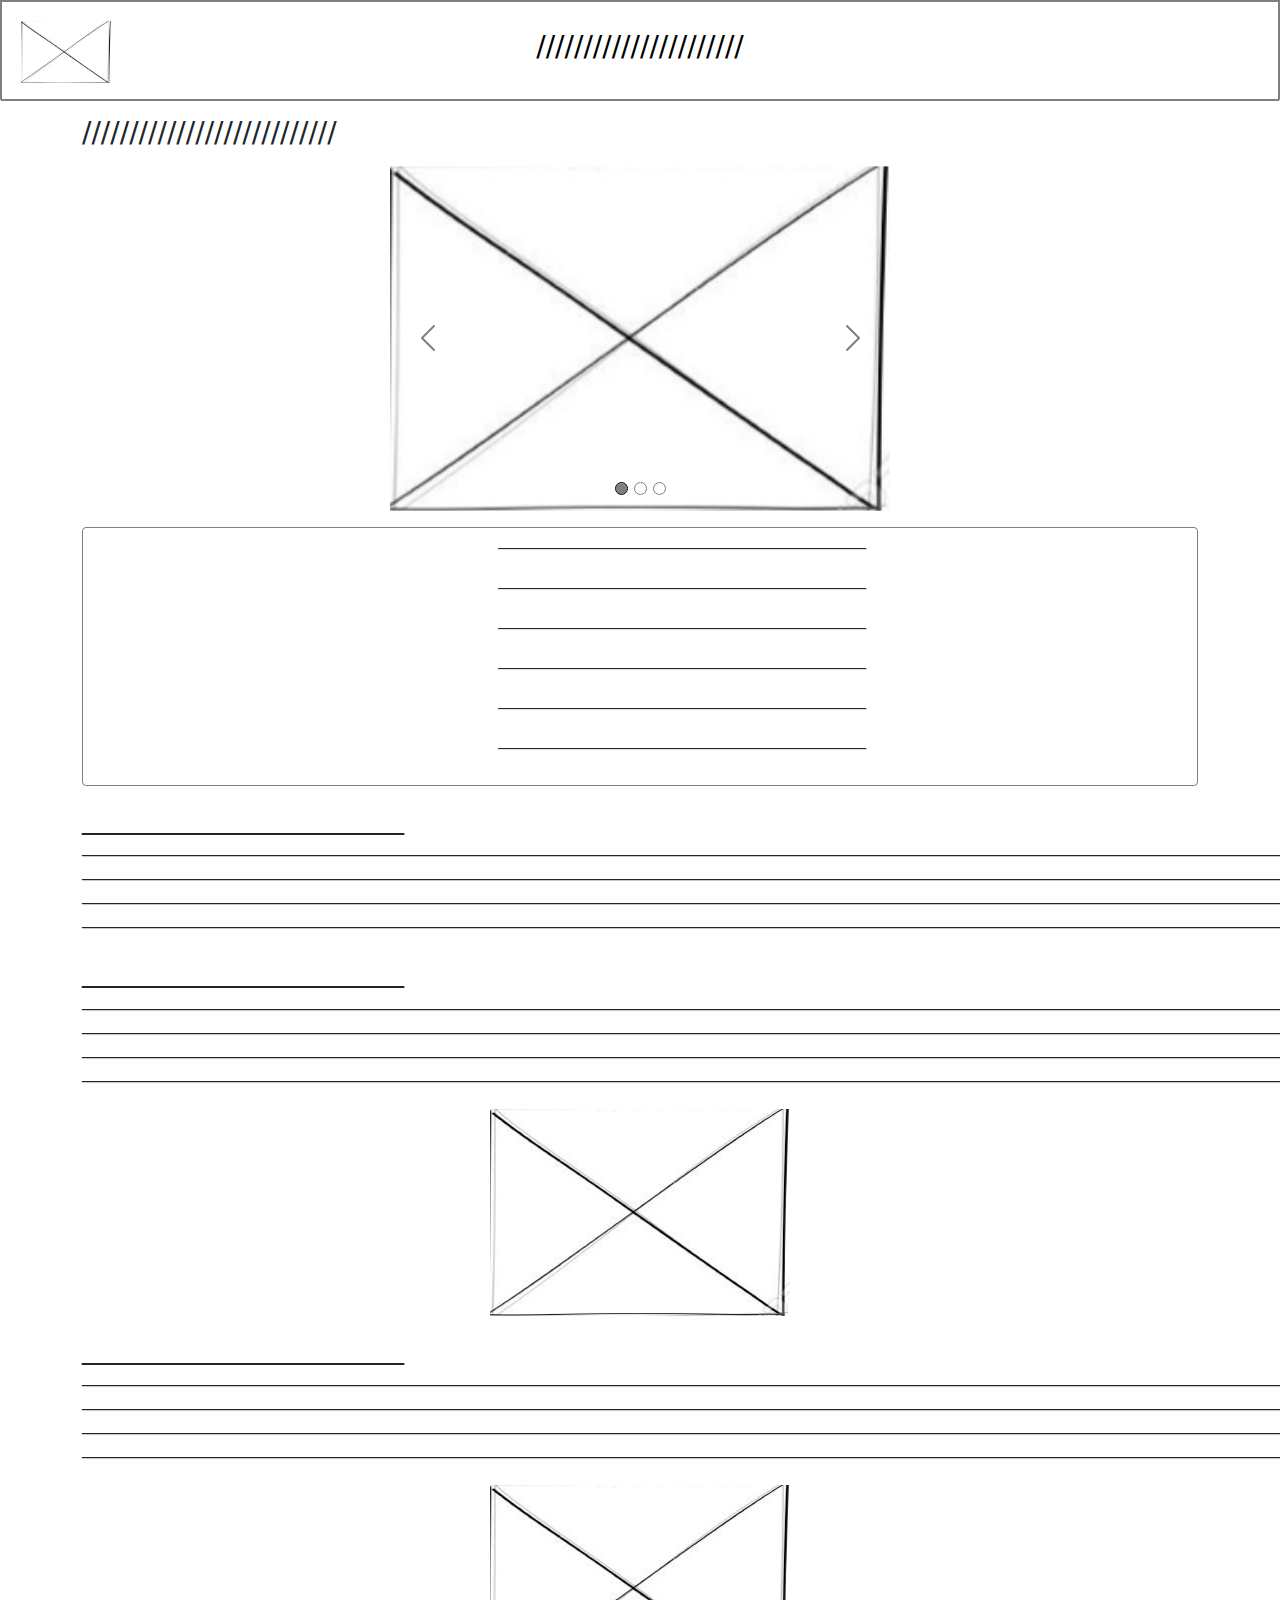
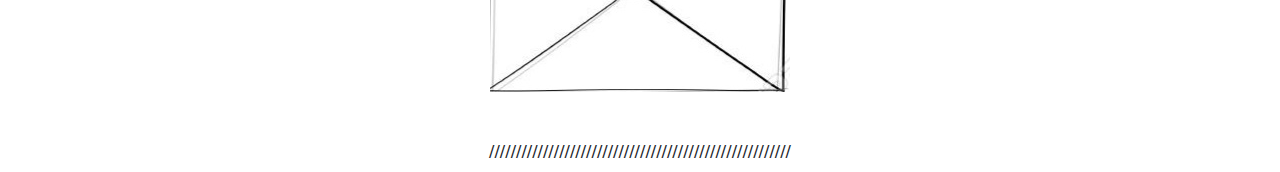
==== resultado.html @ 0c684b6c "Versión con bootstrap" ====
<!doctype html>
<html lang="en">

<head>
  <title>Carousel 01</title>
  <meta charset="utf-8">
  <meta name="viewport" content="width=device-width, initial-scale=1, shrink-to-fit=no">
  <link rel="stylesheet" href="css/bootstrap.min.css">
  <link rel="stylesheet" href="css/custom.css">
  <script src="https://code.jquery.com/jquery-3.2.1.slim.min.js"
    integrity="sha384-KJ3o2DKtIkvYIK3UENzmM7KCkRr/rE9/Qpg6aAZGJwFDMVNA/GpGFF93hXpG5KkN"
    crossorigin="anonymous"></script>
  <script src="https://cdnjs.cloudflare.com/ajax/libs/popper.js/1.12.9/umd/popper.min.js"
    integrity="sha384-ApNbgh9B+Y1QKtv3Rn7W3mgPxhU9K/ScQsAP7hUibX39j7fakFPskvXusvfa0b4Q"
    crossorigin="anonymous"></script>
  <script src="https://maxcdn.bootstrapcdn.com/bootstrap/4.0.0/js/bootstrap.min.js"
    integrity="sha384-JZR6Spejh4U02d8jOt6vLEHfe/JQGiRRSQQxSfFWpi1MquVdAyjUar5+76PVCmYl"
    crossorigin="anonymous"></script>

</head>

<body>

  <header>
    <nav class="contenedor position-relative verBorde">
        <div class="position-relative verBorde titulo d-flex justify-content-center align-items-center">
            <a href="index.html" class="links">
                <h3 class="px-3">//////////////////////</h3>
            </a>
        </div>
        <div class="position-absolute posicion">
            <img class="imgs" id="logo" src="img/img.jpg" alt="logo" />
         </div>
    </nav>
</header>

  <main>
    <div class="container">
      <h3 class="my-3">///////////////////////////</3>
    </div>

    <!--SLIDER DE IMÁGENES-->
    <div class="containter justify-content-center">
      <div class="contenedor-slider mt-2">
        <div id="carouselExampleCaptions" class="carousel slide" data-bs-ride="carousel">
          <div class="carousel-indicators">
            <button type="button" data-bs-target="#carouselExampleCaptions" data-bs-slide-to="0" class="active"
              aria-current="true" aria-label="Slide 1"></button>
            <button type="button" data-bs-target="#carouselExampleCaptions" data-bs-slide-to="1"
              aria-label="Slide 2"></button>
            <button type="button" data-bs-target="#carouselExampleCaptions" data-bs-slide-to="2"
              aria-label="Slide 3"></button>
          </div>
          <div class="carousel-inner">
            <div class="carousel-item active">
              <img src="img/img.jpg" class="d-block w-100 img" alt="...">
            </div>
            <div class="carousel-item">
              <img src="img/img.jpg" class="d-block w-100 img" alt="...">
            </div>
            <div class="carousel-item">
              <img src="img/img.jpg" class="d-block w-100 img" alt="...">
            </div>
          </div>
          <button class="carousel-control-prev" type="button" data-bs-target="#carouselExampleCaptions"
            data-bs-slide="prev">
            <span class="carousel-control-prev-icon" aria-hidden="true"></span>
          </button>
          <button class="carousel-control-next" type="button" data-bs-target="#carouselExampleCaptions"
            data-bs-slide="next">
            <span class="carousel-control-next-icon" aria-hidden="true"></span>
          </button>
        </div>
      </div>
    </div>


    <!--MAPA DE LA UBICACIÓN DE LAS PARROQUIAS-->
    <div class="container">
      <div class="card verBorde mt-3">
        <div class="row">
          <div class="col-4">
            <iframe
              src="https://www.google.com/maps/embed?pb=!1m18!1m12!1m3!1d63972892.73142174!2d-107.43530425!3d11.863562000000002!2m3!1f0!2f0!3f0!3m2!1i1024!2i768!4f13.1!3m3!1m2!1s0x8467bda3440b7c6f%3A0xe791a5e0acaafcd3!2zQW3DqXJpY2E!5e0!3m2!1ses!2sec!4v1631318618605!5m2!1ses!2sec"
              width="400" height="250" style="border:0;" allowfullscreen="" loading="lazy"></iframe>
          </div>
          <div class="col-8 px-5">
            <p>______________________________________________</p>
            <p>______________________________________________</p>
            <p>______________________________________________</p>
            <p>______________________________________________</p>
            <p>______________________________________________</p>
            <p>______________________________________________</p>
          </div>
        </div>
      </div>
    </div>

    <!--CONTENIDO -->
    <div class="container mt-3 ">
      <section class="pb-2">
        <h3 class="p-0 m-0">_______________________</h3>
        <p class="p-0 m-0">
          ____________________________________________________________________________________________________________________________________________________________________
        </p>
        <p class="p-0 m-0">
          ____________________________________________________________________________________________________________________________________________________________________
        </p>
        <p class="p-0 m-0">
          ____________________________________________________________________________________________________________________________________________________________________
        </p>
        <p class="p-0 m-0">
          ____________________________________________________________________________________________________________________________________________________________________
        </p>
      </section>
    </div>
    <!--CONTENIDO -->
    <div class="container mt-3 ">
      <section class="pb-2">
        <h3 class="p-0 m-0">_______________________</h3>
        <p class="p-0 m-0">
          ____________________________________________________________________________________________________________________________________________________________________
        </p>
        <p class="p-0 m-0">
          ____________________________________________________________________________________________________________________________________________________________________
        </p>
        <p class="p-0 m-0">
          ____________________________________________________________________________________________________________________________________________________________________
        </p>
        <p class="p-0 m-0">
          ____________________________________________________________________________________________________________________________________________________________________
        </p>
      </section>
    </div>

    <!--IMÁGENES-->
    <div class="container text-center mt-3">
      <img src="img/img.jpg" alt="">
    </div>

    <!--CONTENIDO -->
    <div class="container mt-3 ">
      <section class="pb-2">
        <h3 class="p-0 m-0">_______________________</h3>
        <p class="p-0 m-0">
          ____________________________________________________________________________________________________________________________________________________________________
        </p>
        <p class="p-0 m-0">
          ____________________________________________________________________________________________________________________________________________________________________
        </p>
        <p class="p-0 m-0">
          ____________________________________________________________________________________________________________________________________________________________________
        </p>
        <p class="p-0 m-0">
          ____________________________________________________________________________________________________________________________________________________________________
        </p>
      </section>
    </div>

    <!--IMÁGENES-->
    <div class="container text-center mt-3">
      <img src="img/img.jpg" alt="">
    </div>

    <!--CONTENIDO -->
    <div class="container mt-3 text-center mt-5 mb-2">
      <p class="p-0 m-0">
        ////////////////////////////////////////////////////////
      </p>
    </div>

  </main>
  <footer>
    <script src="js/jquery-3.6.0.min.js"></script>
    <script src="js/bootstrap.min.js"></script>
    <script src="js/popper.js"></script>
    <script src="js/main.js"></script>
  </footer>
</body>

</html>
---- css/custom.css ----
.contenedor-slider{
    width: 500px;
    margin-left: auto;
    margin-right: auto;
}

.carousel-indicators li {
    border-color: #777;
}

.carousel-indicators .active {
    background-color: #777;
}

#btnBuscar{
    border: solid #ced4da 1px;
}

#ctnFiltrar{
    padding: 100px;
}

#ctnNumBusqueda{
    padding: 10px;
}

#ctnResultado{
    padding: 10px;
}

.verBorde{
    border: solid grey 1px;
}

#buscador{
    padding-right: 10% !important;
}

#opcionSeleccionar{
    padding-left: 20% !important;
}

#opcionesBuscar{
    background-color: #e9ecef !important;
    border-color: #ced4da;
}

.caja{
    border-color: grey;
}

.caja:hover{
    cursor: pointer;
}

#img{
    width: 300px;
    height: 150px;
    border: solid grey 1px;
}
.imgs {
  border-radius: 4px;
  padding: 20px;
  width: 130px;
}
.imgs:hover{
    cursor: pointer;
}

.bg{
  background-color: dimgray;
}
.contenedor{
  width: 100%;
  height: 100px;
}
.posicion{
  top: 0px;
}
.titulo{
  height: 100px;
}

.tituloFiltro{
  border-bottom: solid gray 1px;
}
.bordeFiltro{
  border-right: solid gray 1px;
  border-top: solid gray 1px;
}


.carousel-control-prev-icon {
    padding: 10px;
    background-image: url("../img/chevron-left.svg");
}

.carousel-control-next-icon {
    padding: 10px;
    background-image: url("../img/chevron-right.svg");
}

.contenedor-slider .carousel .carousel-indicators button {  
    background-color: white;
    border: solid black 1px;
    border-radius: 50%;
    width: 3px;
    padding: 4px;
}
.contenedor-slider .carousel .carousel-indicators button.active { 
    background-color: grey; 
}
.contornos{
    border-color: grey;
}

.texto{
    color: black;
}

.links{
    text-decoration:none;
    color: black;
}

.links:hover{
    text-decoration:none;
    color: gray;
}
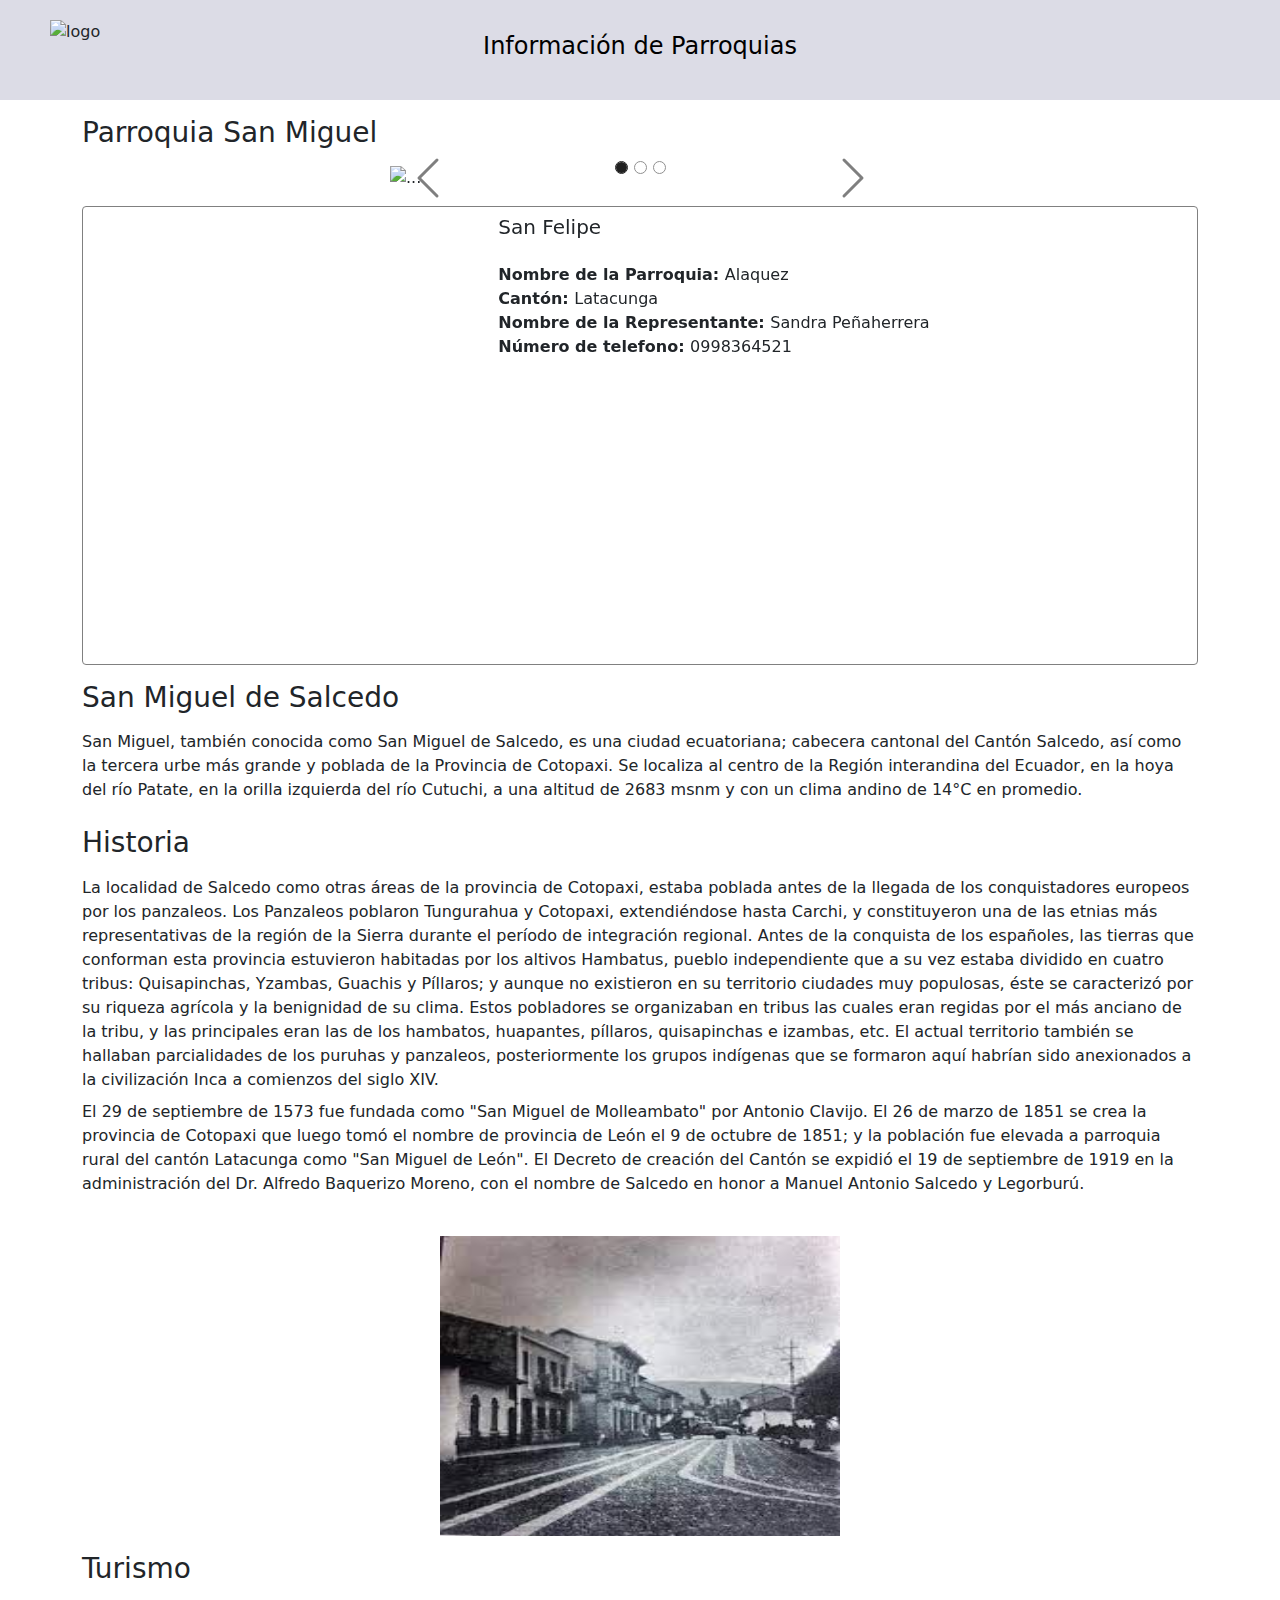
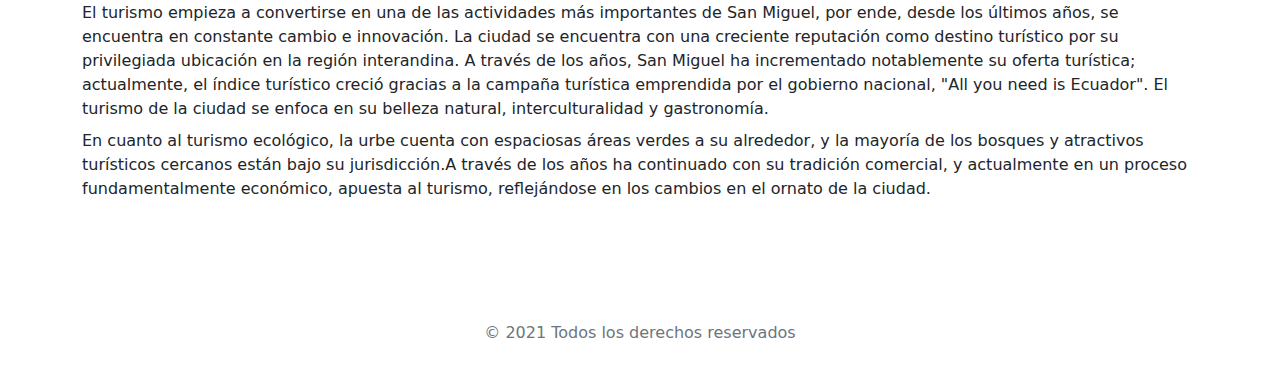
==== commit e3ccf00d: "Add files via upload" ====
--- a/resultado.html
+++ b/resultado.html
@@ -1,181 +1,178 @@
-<!doctype html>
-<html lang="en">
-
-<head>
-  <title>Carousel 01</title>
-  <meta charset="utf-8">
-  <meta name="viewport" content="width=device-width, initial-scale=1, shrink-to-fit=no">
-  <link rel="stylesheet" href="css/bootstrap.min.css">
-  <link rel="stylesheet" href="css/custom.css">
-  <script src="https://code.jquery.com/jquery-3.2.1.slim.min.js"
-    integrity="sha384-KJ3o2DKtIkvYIK3UENzmM7KCkRr/rE9/Qpg6aAZGJwFDMVNA/GpGFF93hXpG5KkN"
-    crossorigin="anonymous"></script>
-  <script src="https://cdnjs.cloudflare.com/ajax/libs/popper.js/1.12.9/umd/popper.min.js"
-    integrity="sha384-ApNbgh9B+Y1QKtv3Rn7W3mgPxhU9K/ScQsAP7hUibX39j7fakFPskvXusvfa0b4Q"
-    crossorigin="anonymous"></script>
-  <script src="https://maxcdn.bootstrapcdn.com/bootstrap/4.0.0/js/bootstrap.min.js"
-    integrity="sha384-JZR6Spejh4U02d8jOt6vLEHfe/JQGiRRSQQxSfFWpi1MquVdAyjUar5+76PVCmYl"
-    crossorigin="anonymous"></script>
-
-</head>
-
-<body>
-
-  <header>
-    <nav class="contenedor position-relative verBorde">
-        <div class="position-relative verBorde titulo d-flex justify-content-center align-items-center">
-            <a href="index.html" class="links">
-                <h3 class="px-3">//////////////////////</h3>
-            </a>
-        </div>
-        <div class="position-absolute posicion">
-            <img class="imgs" id="logo" src="img/img.jpg" alt="logo" />
-         </div>
-    </nav>
-</header>
-
-  <main>
-    <div class="container">
-      <h3 class="my-3">///////////////////////////</3>
-    </div>
-
-    <!--SLIDER DE IMÁGENES-->
-    <div class="containter justify-content-center">
-      <div class="contenedor-slider mt-2">
-        <div id="carouselExampleCaptions" class="carousel slide" data-bs-ride="carousel">
-          <div class="carousel-indicators">
-            <button type="button" data-bs-target="#carouselExampleCaptions" data-bs-slide-to="0" class="active"
-              aria-current="true" aria-label="Slide 1"></button>
-            <button type="button" data-bs-target="#carouselExampleCaptions" data-bs-slide-to="1"
-              aria-label="Slide 2"></button>
-            <button type="button" data-bs-target="#carouselExampleCaptions" data-bs-slide-to="2"
-              aria-label="Slide 3"></button>
-          </div>
-          <div class="carousel-inner">
-            <div class="carousel-item active">
-              <img src="img/img.jpg" class="d-block w-100 img" alt="...">
-            </div>
-            <div class="carousel-item">
-              <img src="img/img.jpg" class="d-block w-100 img" alt="...">
-            </div>
-            <div class="carousel-item">
-              <img src="img/img.jpg" class="d-block w-100 img" alt="...">
-            </div>
-          </div>
-          <button class="carousel-control-prev" type="button" data-bs-target="#carouselExampleCaptions"
-            data-bs-slide="prev">
-            <span class="carousel-control-prev-icon" aria-hidden="true"></span>
-          </button>
-          <button class="carousel-control-next" type="button" data-bs-target="#carouselExampleCaptions"
-            data-bs-slide="next">
-            <span class="carousel-control-next-icon" aria-hidden="true"></span>
-          </button>
-        </div>
-      </div>
-    </div>
-
-
-    <!--MAPA DE LA UBICACIÓN DE LAS PARROQUIAS-->
-    <div class="container">
-      <div class="card verBorde mt-3">
-        <div class="row">
-          <div class="col-4">
-            <iframe
-              src="https://www.google.com/maps/embed?pb=!1m18!1m12!1m3!1d63972892.73142174!2d-107.43530425!3d11.863562000000002!2m3!1f0!2f0!3f0!3m2!1i1024!2i768!4f13.1!3m3!1m2!1s0x8467bda3440b7c6f%3A0xe791a5e0acaafcd3!2zQW3DqXJpY2E!5e0!3m2!1ses!2sec!4v1631318618605!5m2!1ses!2sec"
-              width="400" height="250" style="border:0;" allowfullscreen="" loading="lazy"></iframe>
-          </div>
-          <div class="col-8 px-5">
-            <p>______________________________________________</p>
-            <p>______________________________________________</p>
-            <p>______________________________________________</p>
-            <p>______________________________________________</p>
-            <p>______________________________________________</p>
-            <p>______________________________________________</p>
-          </div>
-        </div>
-      </div>
-    </div>
-
-    <!--CONTENIDO -->
-    <div class="container mt-3 ">
-      <section class="pb-2">
-        <h3 class="p-0 m-0">_______________________</h3>
-        <p class="p-0 m-0">
-          ____________________________________________________________________________________________________________________________________________________________________
-        </p>
-        <p class="p-0 m-0">
-          ____________________________________________________________________________________________________________________________________________________________________
-        </p>
-        <p class="p-0 m-0">
-          ____________________________________________________________________________________________________________________________________________________________________
-        </p>
-        <p class="p-0 m-0">
-          ____________________________________________________________________________________________________________________________________________________________________
-        </p>
-      </section>
-    </div>
-    <!--CONTENIDO -->
-    <div class="container mt-3 ">
-      <section class="pb-2">
-        <h3 class="p-0 m-0">_______________________</h3>
-        <p class="p-0 m-0">
-          ____________________________________________________________________________________________________________________________________________________________________
-        </p>
-        <p class="p-0 m-0">
-          ____________________________________________________________________________________________________________________________________________________________________
-        </p>
-        <p class="p-0 m-0">
-          ____________________________________________________________________________________________________________________________________________________________________
-        </p>
-        <p class="p-0 m-0">
-          ____________________________________________________________________________________________________________________________________________________________________
-        </p>
-      </section>
-    </div>
-
-    <!--IMÁGENES-->
-    <div class="container text-center mt-3">
-      <img src="img/img.jpg" alt="">
-    </div>
-
-    <!--CONTENIDO -->
-    <div class="container mt-3 ">
-      <section class="pb-2">
-        <h3 class="p-0 m-0">_______________________</h3>
-        <p class="p-0 m-0">
-          ____________________________________________________________________________________________________________________________________________________________________
-        </p>
-        <p class="p-0 m-0">
-          ____________________________________________________________________________________________________________________________________________________________________
-        </p>
-        <p class="p-0 m-0">
-          ____________________________________________________________________________________________________________________________________________________________________
-        </p>
-        <p class="p-0 m-0">
-          ____________________________________________________________________________________________________________________________________________________________________
-        </p>
-      </section>
-    </div>
-
-    <!--IMÁGENES-->
-    <div class="container text-center mt-3">
-      <img src="img/img.jpg" alt="">
-    </div>
-
-    <!--CONTENIDO -->
-    <div class="container mt-3 text-center mt-5 mb-2">
-      <p class="p-0 m-0">
-        ////////////////////////////////////////////////////////
-      </p>
-    </div>
-
-  </main>
-  <footer>
-    <script src="js/jquery-3.6.0.min.js"></script>
-    <script src="js/bootstrap.min.js"></script>
-    <script src="js/popper.js"></script>
-    <script src="js/main.js"></script>
-  </footer>
-</body>
-
+<!doctype html>
+<html lang="en">
+
+<head>
+  <title>Carousel 01</title>
+  <meta charset="utf-8">
+  <meta name="viewport" content="width=device-width, initial-scale=1, shrink-to-fit=no">
+  <link rel="stylesheet" href="css/bootstrap.min.css">
+  <link rel="stylesheet" href="css/custom.css">
+
+</head>
+
+<body>
+
+  <header>
+    <nav class="contenedor position-relative nav-color">
+      <div class="position-relative titulo d-flex justify-content-center align-items-center">
+        <a href="index.html" class="links">
+          <h4 class="px-3">Información de Parroquias</h4>
+        </a>
+      </div>
+      <div class="position-absolute posicion">
+        <img class="logo" id="logo" src="img/logo.jpg" alt="logo" />
+      </div>
+    </nav>
+  </header>
+
+  <main>
+    <div class="container">
+      <h3 class="my-3">Parroquia San Miguel</3>
+    </div>
+
+    <!--SLIDER DE IMÁGENES-->
+    <div class="containter justify-content-center">
+      <div class="contenedor-slider mt-2">
+        <div id="carouselExampleCaptions" class="carousel slide" data-bs-ride="carousel">
+          <div class="carousel-indicators">
+            <button type="button" data-bs-target="#carouselExampleCaptions" data-bs-slide-to="0" class="active"
+              aria-current="true" aria-label="Slide 1"></button>
+            <button type="button" data-bs-target="#carouselExampleCaptions" data-bs-slide-to="1"
+              aria-label="Slide 2"></button>
+            <button type="button" data-bs-target="#carouselExampleCaptions" data-bs-slide-to="2"
+              aria-label="Slide 3"></button>
+          </div>
+          <div class="carousel-inner">
+            <div class="carousel-item active">
+              <img src="https://iwanatrip.com/images/fullsize/1370iglesia-de-san-miguel-de-salcedo4.jpg"
+                class="d-block w-100 img" alt="...">
+            </div>
+            <div class="carousel-item">
+              <img src="https://encrypted-tbn0.gstatic.com/images?q=tbn:ANd9GcRimFS3optbkM8jq1iqbDSO5OmFu9h9c4hzKg&usqp=CAU"
+                class="d-block w-100 img" alt="...">
+            </div>
+            <div class="carousel-item">
+              <img src="https://conociendoecuador.com/wp-content/uploads/2019/05/DSCF1604.jpg"
+                class="d-block w-100 img" alt="...">
+            </div>
+          </div>
+          <button class="carousel-control-prev" type="button" data-bs-target="#carouselExampleCaptions"
+            data-bs-slide="prev">
+            <span class="carousel-control-prev-icon" aria-hidden="true"></span>
+          </button>
+          <button class="carousel-control-next" type="button" data-bs-target="#carouselExampleCaptions"
+            data-bs-slide="next">
+            <span class="carousel-control-next-icon" aria-hidden="true"></span>
+          </button>
+        </div>
+      </div>
+    </div>
+
+
+    <!--MAPA DE LA UBICACIÓN DE LAS PARROQUIAS-->
+    <div class="container">
+      <div class="card verBorde mt-3">
+        <div class="row">
+          <div class="col-4">
+            <iframe src="https://www.google.com/maps/embed?pb=!1m18!1m12!1m3!1d31913.291613274683!2d-78.60863706359076!3d-1.0396958426829772!2m3!1f0!2f0!3f0!3m2!1i1024!2i768!4f13.1!3m3!1m2!1s0x91d47cb7ba4c6933%3A0xb15e57fcb89abbed!2sSalcedo!5e0!3m2!1ses-419!2sec!4v1631538008359!5m2!1ses-419!2sec" width="600" height="450" style="border:0;" allowfullscreen="" loading="lazy"></iframe>
+          </div>
+          <div class="col-8 px-5">
+            <h5 class="card-title pt-2">San Felipe </h5>
+            <p class="p-0 pt-3 m-0"><b>Nombre de la Parroquia: </b> Alaquez</p>
+            <p class="p-0 m-0"><b>Cantón: </b> Latacunga</p>
+            <p class="p-0 m-0"><b>Nombre de la Representante: </b> Sandra Peñaherrera</p>
+            <p class="p-0 m-0"><b>Número de telefono: </b> 0998364521</p>
+          </div>
+        </div>
+      </div>
+    </div>
+
+    <!--CONTENIDO -->
+    <div class="container mt-3 ">
+      <section class="pb-2">
+        <h3 class="p-0 mb-3">San Miguel de Salcedo</h3>
+        <p class="p-0 m-0">
+          San Miguel, también conocida como San Miguel de Salcedo, es una ciudad ecuatoriana; cabecera cantonal del
+          Cantón Salcedo, así como la tercera urbe más grande y poblada de la Provincia de Cotopaxi. Se localiza al
+          centro de la Región interandina del Ecuador, en la hoya del río Patate, en la orilla izquierda del río
+          Cutuchi, a una altitud de 2683 msnm y con un clima andino de 14°C en promedio.
+        </p>
+
+      </section>
+    </div>
+    <!--CONTENIDO -->
+    <div class="container mt-3 ">
+      <section class="pb-2">
+        <h3 class="p-0 mb-3">Historia</h3>
+        <p class="p-0 m-0">
+          La localidad de Salcedo como otras áreas de la provincia de Cotopaxi, estaba poblada antes de la llegada de
+          los conquistadores europeos por los panzaleos. Los Panzaleos poblaron Tungurahua y Cotopaxi, extendiéndose
+          hasta Carchi, y constituyeron una de las etnias más representativas de la región de la Sierra durante el
+          período de integración regional. Antes de la conquista de los españoles, las tierras que conforman esta
+          provincia estuvieron habitadas por los altivos Hambatus, pueblo independiente que a su vez estaba dividido en
+          cuatro tribus: Quisapinchas, Yzambas, Guachis y Píllaros; y aunque no existieron en su territorio ciudades muy
+          populosas, éste se caracterizó por su riqueza agrícola y la benignidad de su clima. Estos pobladores se
+          organizaban en tribus las cuales eran regidas por el más anciano de la tribu, y las principales eran las de
+          los hambatos, huapantes, píllaros, quisapinchas e izambas, etc. El actual territorio también se hallaban
+          parcialidades de los puruhas y panzaleos, posteriormente los grupos indígenas que se formaron aquí habrían
+          sido anexionados a la civilización Inca a comienzos del siglo XIV.
+        </p>
+        <p class="pt-2">
+          El 29 de septiembre de 1573 fue fundada como "San Miguel de Molleambato" por Antonio Clavijo. El 26 de marzo
+          de 1851 se crea la provincia de Cotopaxi que luego tomó el nombre de provincia de León el 9 de octubre de
+          1851; y la población fue elevada a parroquia rural del cantón Latacunga como "San Miguel de León". El Decreto
+          de creación del Cantón se expidió el 19 de septiembre de 1919 en la administración del Dr. Alfredo Baquerizo
+          Moreno, con el nombre de Salcedo en honor a Manuel Antonio Salcedo y Legorburú.
+        </p>
+      </section>
+    </div>
+
+    <!--IMÁGENES-->
+    <div class="container text-center mt-3">
+      <img
+        src="[data-uri]"
+        alt="" style="width: 400px; height: 300px;">
+    </div>
+
+    <!--CONTENIDO -->
+    <div class="container mt-3 ">
+      <section class="pb-2">
+        <h3 class="p-0 mb-3">Turismo</h3>
+        <p class="p-0 m-0">
+          El turismo empieza a convertirse en una de las actividades más importantes de San Miguel, por ende, desde los
+          últimos años, se encuentra en constante cambio e innovación. La ciudad se encuentra con una creciente
+          reputación como destino turístico por su privilegiada ubicación en la región interandina. A través de los
+          años, San Miguel ha incrementado notablemente su oferta turística; actualmente, el índice turístico creció
+          gracias a la campaña turística emprendida por el gobierno nacional, "All you need is Ecuador". El turismo de
+          la ciudad se enfoca en su belleza natural, interculturalidad y gastronomía.
+        </p>
+        <p class="pt-2">
+          En cuanto al turismo ecológico, la urbe cuenta con espaciosas áreas verdes a su alrededor, y la mayoría de los
+          bosques y atractivos turísticos cercanos están bajo su jurisdicción.A través de los años ha continuado con su
+          tradición comercial, y actualmente en un proceso fundamentalmente económico, apuesta al turismo, reflejándose
+          en los cambios en el ornato de la ciudad.
+        </p>
+      </section>
+    </div>
+
+    <!--IMÁGENES-->
+    <div class="container text-center mt-3">
+      <img src="https://ec.viajandox.com/uploads/Salcedo_1.jpg" alt="" style="width: 400px;">
+    </div>
+
+    <!--TODOS LSO DERECHOS RESERVADOS-->
+    <div class="col-12 text-center mt-5">
+      <p class="navbar-text pull-right text-muted">&copy; 2021 Todos los derechos reservados
+      </p>
+    </div>
+
+  </main>
+  <footer>
+    <script src="js/jquery-3.6.0.min.js"></script>
+    <script src="js/bootstrap.min.js"></script>
+    <script src="js/popper.js"></script>
+    <script src="js/main.js"></script>
+  </footer>
+</body>
+
 </html>--- a/css/custom.css
+++ b/css/custom.css
@@ -1,129 +1,168 @@
-.contenedor-slider{
-    width: 500px;
-    margin-left: auto;
-    margin-right: auto;
-}
-
-.carousel-indicators li {
-    border-color: #777;
-}
-
-.carousel-indicators .active {
-    background-color: #777;
-}
-
-#btnBuscar{
-    border: solid #ced4da 1px;
-}
-
-#ctnFiltrar{
-    padding: 100px;
-}
-
-#ctnNumBusqueda{
-    padding: 10px;
-}
-
-#ctnResultado{
-    padding: 10px;
-}
-
-.verBorde{
-    border: solid grey 1px;
-}
-
-#buscador{
-    padding-right: 10% !important;
-}
-
-#opcionSeleccionar{
-    padding-left: 20% !important;
-}
-
-#opcionesBuscar{
-    background-color: #e9ecef !important;
-    border-color: #ced4da;
-}
-
-.caja{
-    border-color: grey;
-}
-
-.caja:hover{
-    cursor: pointer;
-}
-
-#img{
-    width: 300px;
-    height: 150px;
-    border: solid grey 1px;
-}
-.imgs {
-  border-radius: 4px;
-  padding: 20px;
-  width: 130px;
-}
-.imgs:hover{
-    cursor: pointer;
-}
-
-.bg{
-  background-color: dimgray;
-}
-.contenedor{
-  width: 100%;
-  height: 100px;
-}
-.posicion{
-  top: 0px;
-}
-.titulo{
-  height: 100px;
-}
-
-.tituloFiltro{
-  border-bottom: solid gray 1px;
-}
-.bordeFiltro{
-  border-right: solid gray 1px;
-  border-top: solid gray 1px;
-}
-
-
-.carousel-control-prev-icon {
-    padding: 10px;
-    background-image: url("../img/chevron-left.svg");
-}
-
-.carousel-control-next-icon {
-    padding: 10px;
-    background-image: url("../img/chevron-right.svg");
-}
-
-.contenedor-slider .carousel .carousel-indicators button {  
-    background-color: white;
-    border: solid black 1px;
-    border-radius: 50%;
-    width: 3px;
-    padding: 4px;
-}
-.contenedor-slider .carousel .carousel-indicators button.active { 
-    background-color: grey; 
-}
-.contornos{
-    border-color: grey;
-}
-
-.texto{
-    color: black;
-}
-
-.links{
-    text-decoration:none;
-    color: black;
-}
-
-.links:hover{
-    text-decoration:none;
-    color: gray;
-}+.contenedor-slider{
+    width: 500px;
+    margin-left: auto;
+    margin-right: auto;
+}
+
+.carousel-indicators li {
+    border-color: #777;
+}
+
+.carousel-indicators .active {
+    background-color: #777;
+}
+
+#btnBuscar{
+    border: solid #ced4da 1px;
+}
+
+#ctnFiltrar{
+    padding: 100px;
+}
+
+#ctnNumBusqueda{
+    padding: 10px;
+}
+
+#ctnResultado{
+    padding: 10px;
+}
+
+.verBorde{
+    border: solid grey 1px;
+}
+
+#buscador{
+    padding-right: 10% !important;
+}
+
+#opcionSeleccionar{
+    padding-left: 20% !important;
+}
+
+#opcionesBuscar{
+    background-color: #e9ecef !important;
+    border-color: #ced4da;
+}
+
+.caja{
+    border-color: grey;
+}
+
+.caja:hover{
+    cursor: pointer;
+    box-shadow: 5px 5px #bdbdbd;
+}
+
+#img{
+    width: 300px;
+    height: 150px;
+    border: solid grey 1px;
+}
+.logo {
+  border-radius: 4px;
+  padding-left: 50px;
+  padding-top: 20px;
+  width: 170px;
+}
+.logo:hover{
+    cursor: pointer;
+}
+
+.contenedor{
+  width: 100%;
+  height: 100px;
+}
+.posicion{
+  top: 0px;
+}
+.titulo{
+  height: 100px;
+}
+
+.tituloFiltro{
+  border-bottom: solid gray 1px;
+}
+.bordeFiltro{
+  border-right: solid gray 1px;
+  border-top: solid gray 1px;
+}
+
+
+.carousel-control-prev-icon {
+    padding: 24px;
+    background-image: url("../img/chevron-left.svg");
+}
+
+.carousel-control-next-icon {
+    padding: 24px;
+    background-image: url("../img/chevron-right.svg");
+}
+
+.contenedor-slider .carousel .carousel-indicators button {  
+    background-color: white;
+    border: solid #212121 1px;
+    border-radius: 50%;
+    width: 3px;
+    padding: 4px;
+}
+.contenedor-slider .carousel .carousel-indicators button.active { 
+    background-color: #212121; 
+}
+.contornos{
+    border-color: white;
+}
+
+.texto{
+    color: black;
+}
+
+.links{
+    text-decoration:none;
+    color: black;
+}
+
+.links:hover{
+    text-decoration:none;
+    color: gray;
+}
+
+#result {
+    position: absolute;
+    right: 1px;
+    width: 100%;
+    max-width: 285px;
+    cursor: pointer;
+    overflow-y: auto;
+    max-height: 400px;
+    box-sizing: border-box;
+    z-index: 1001;
+   }
+   .list-group-item{
+    border-color: white;
+    margin-right: 0px;
+    margin: 0px;
+   }
+   .link-class:hover{
+    background-color:#f1f1f1;
+   }
+
+   .li-result{
+       margin: 0px;
+   }
+
+   .nav-color{
+       background-color: #dcdce6/*rgb(220 220 230)*/;
+   }
+.aviso-busqueda{
+    padding-right: 24px;
+    color: #6a6f73;
+}
+
+.search-input{
+    background: #fff;
+    width: 100%;
+    border-radius: 5px;
+    position: relative;
+    box-shadow: 0px 1px 5px 3px rgba(0,0,0,0.12);
+  }
